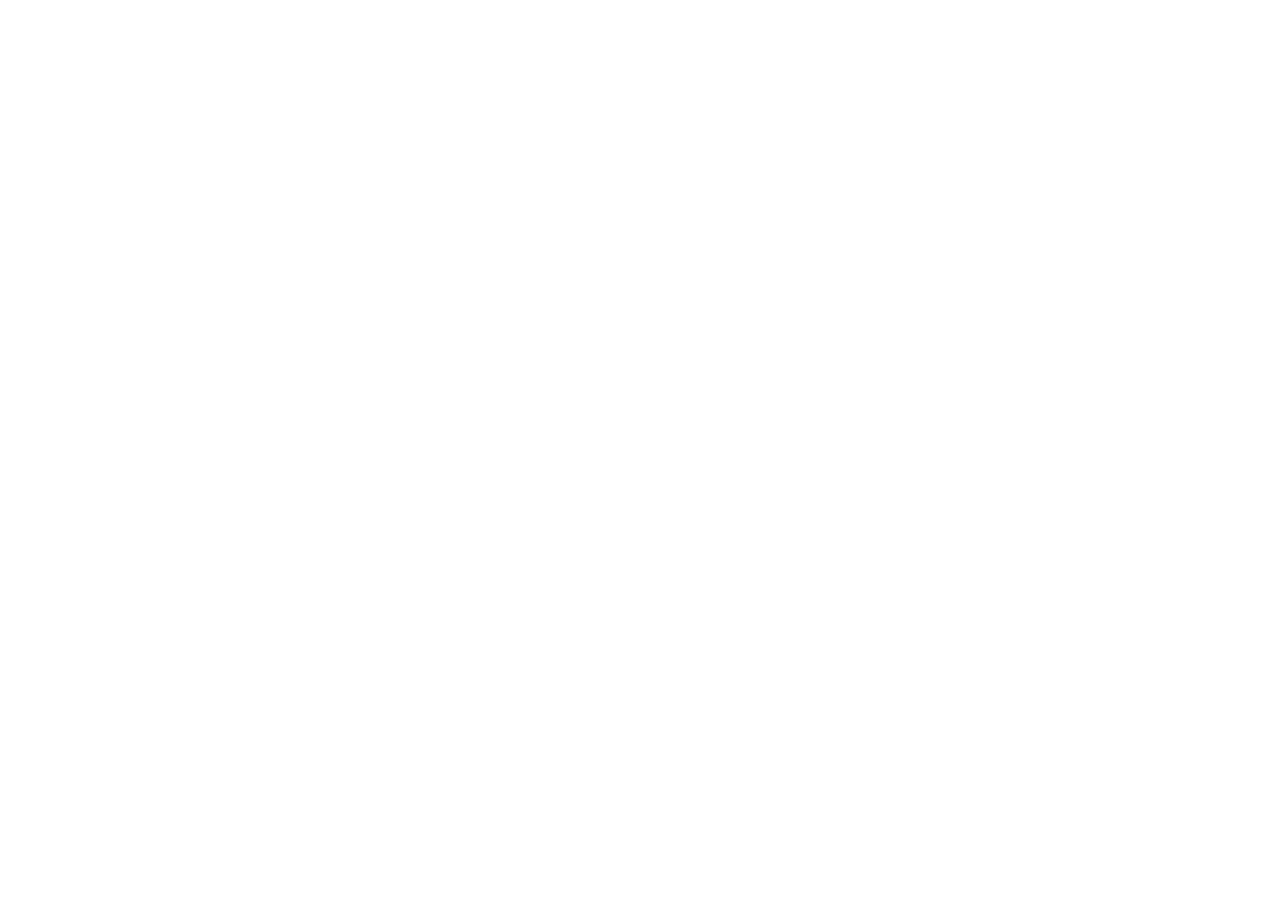
==== index.html @ 7644a07b "Faruq-Netflix First commit" ====
<!DOCTYPE html>
<html lang="en">
<head>
    <meta charset="UTF-8">
    <meta http-equiv="X-UA-Compatible" content="IE=edge">
    <meta name="viewport" content="width=device-width, initial-scale=1.0">
    <title>Streaming Service</title>
</head>
<body>
    <header></header>
    <main></main>
    <footer></footer>
</body>
</html>
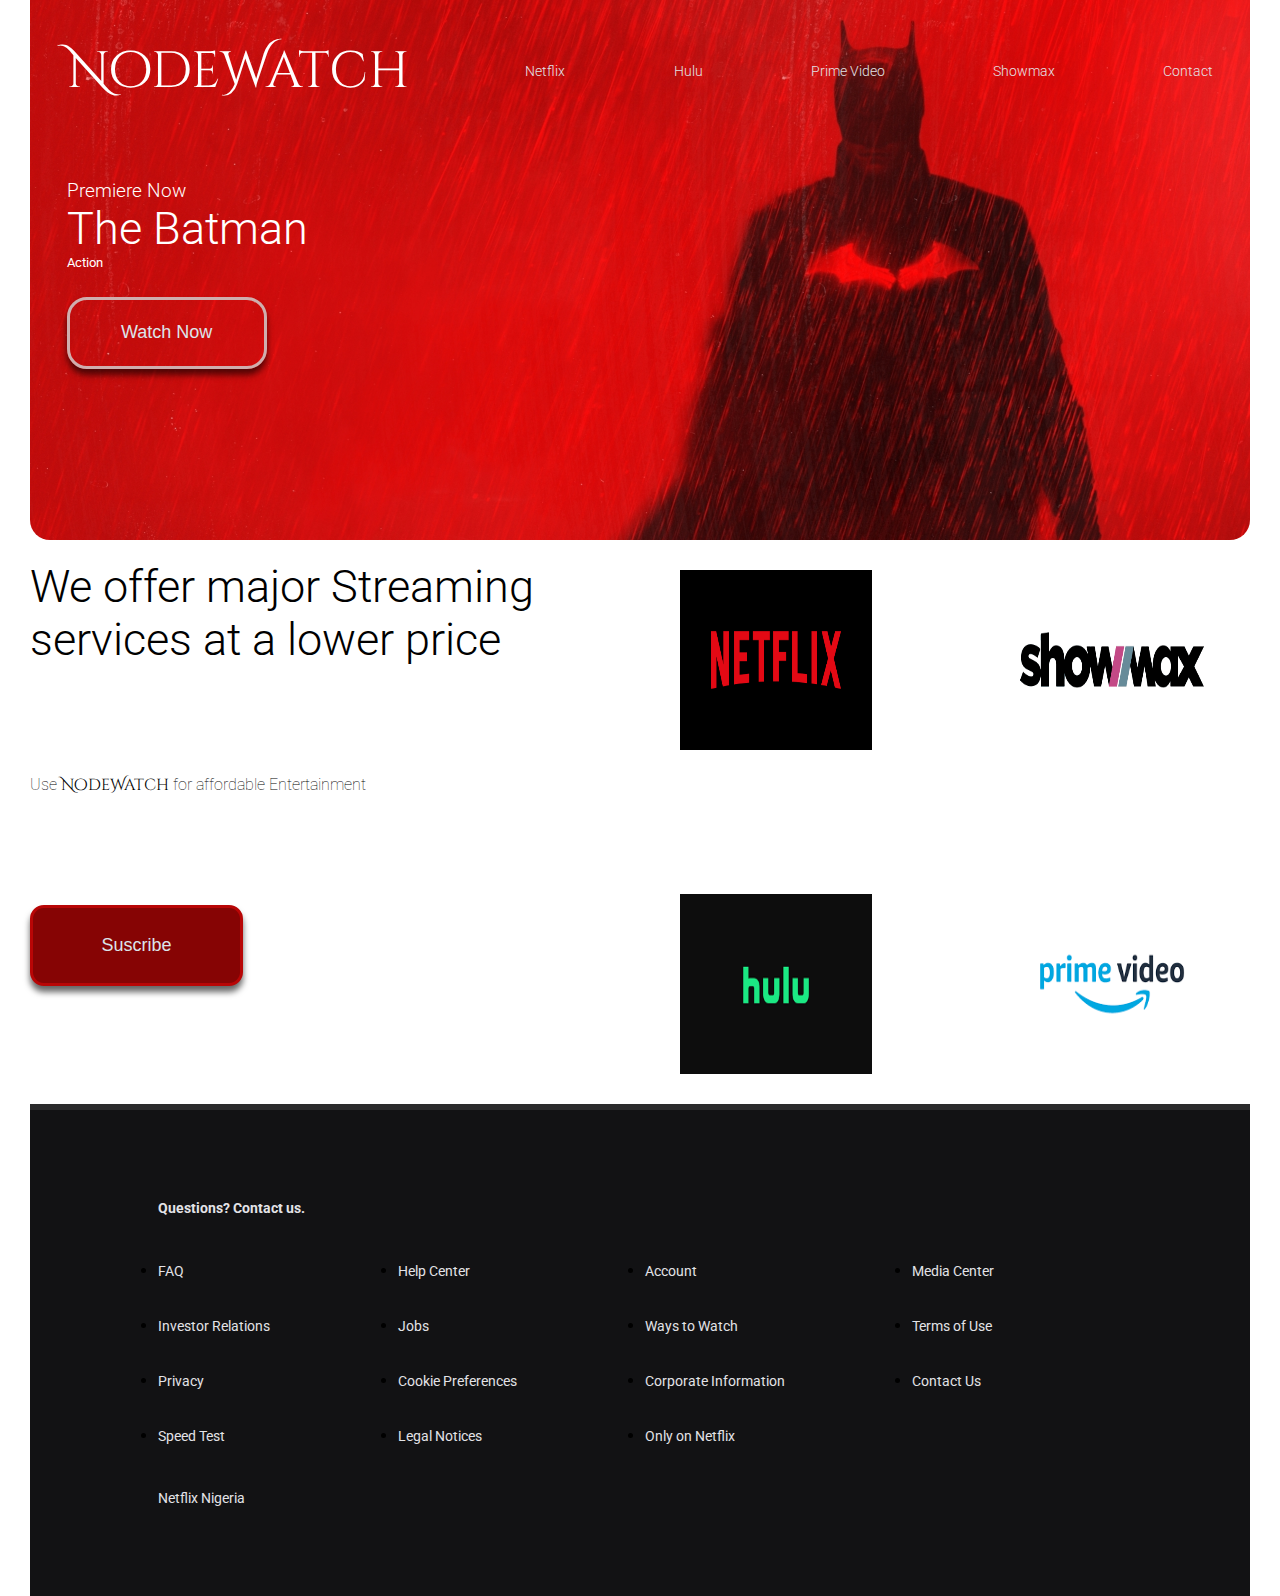
==== commit 3e545bd6: "test" ====
--- a/index.html
+++ b/index.html
@@ -4,11 +4,82 @@
     <meta charset="UTF-8">
     <meta http-equiv="X-UA-Compatible" content="IE=edge">
     <meta name="viewport" content="width=device-width, initial-scale=1.0">
-    <title>Streaming Service</title>
+    <link rel="preconnect" href="https://fonts.googleapis.com">
+    <link rel="preconnect" href="https://fonts.gstatic.com" crossorigin>
+    <link href="https://fonts.googleapis.com/css2?family=Cinzel+Decorative:wght@400;700&display=swap" rel="stylesheet">
+
+    <link rel="preconnect" href="https://fonts.googleapis.com">
+    <link rel="preconnect" href="https://fonts.gstatic.com" crossorigin>
+   <link href="https://fonts.googleapis.com/css2?family=Roboto:wght@100;300;700&display=swap" rel="stylesheet">
+    <link rel="stylesheet" href="mainstyle.css">
+    <title>Document</title>
 </head>
 <body>
-    <header></header>
-    <main></main>
-    <footer></footer>
+    <header>
+        <nav>
+            <div class="siteName">
+                <p>NodeWatch</p>
+            </div>
+            <div class="navItems">
+                <ul>
+                    <li> <a href=""> Netflix</a></li>
+                    <li><a href="">Hulu</a></li>
+                    <li><a href="">Prime Video</a></li>
+                    <li><a href="">Showmax</a></li>
+                    <li><a href="">Contact</a></li>
+                </ul>
+            </div>
+        </nav>
+        <div class="headerTexts">
+            <h2>Premiere Now</h2>
+            <h1>The Batman</h1>
+            <p>Action</p>
+            <button  class="headerButton">Watch Now</button>
+        </div>
+    </header>
+    <main>
+        <div class="about-div">
+            <h1>We offer major Streaming services at a lower price</h1>
+            <p>Use <span class="spanName">NodeWatch</span>  for affordable Entertainment </p>
+             <button class="suscribe-btn">Suscribe</button>
+        </div>
+        <div class="services-div">
+            <div class="services-img">
+                <a href="netflix.html"><img src="./images/0868dcacc7c50ca2c7d35b27be81e5a9.png" alt=""></a>
+            </div>
+            <div class="services-img">
+                <a href="showmax.html"><img src="./images/showmax-logo-vector.png" alt=""></a>
+            </div>
+            <div class="services-img">
+                <a href="hulu.html"><img src="./images/images.png" alt=""></a>
+            </div>
+            <div class="services-img">
+                <a href="amazon.html"><img src="./images/download.png" alt=""></a>
+            </div>
+
+        </div>
+    </main>
+
+    <footer>
+        <h5><a href="#">Questions? Contact us.</a></h5>
+        <ul>
+                <li><a href="#">FAQ</a></li>
+                <li><a href="#">Help Center</a></li>
+                <li><a href="#">Account</a></li>
+                <li><a href="#">Media Center</a></li>
+                <li><a href="#">Investor Relations</a></li>
+                <li><a href="#">Jobs</a></li>
+                <li><a href="#">Ways to Watch</a></li>
+                <li><a href="#">Terms of Use</a></li>
+                <li><a href="#">Privacy</a></li>
+                <li><a href="#">Cookie Preferences</a></li>
+                <li><a href="#">Corporate Information</a></li>
+                <li><a href="#">Contact Us</a></li>
+                <li><a href="#">Speed Test</a></li>
+                <li><a href="#">Legal Notices</a></li>
+                <li><a href="#">Only on Netflix</a></li>
+        </ul>
+        <p>Netflix Nigeria</p>
+    </footer>
 </body>
 </html>--- a/mainstyle.css
+++ b/mainstyle.css
@@ -0,0 +1,245 @@
+*{
+    margin: 0;
+    padding: 0;
+    box-sizing: border-box;
+    transition: .2s linear;
+}
+body{
+    font-family: 'roboto';
+    padding: 0 30px;
+}
+header{
+    background-image: url(./images/cropped-1920-1080-1185634.jpg);
+    background-size: 100vw;
+    background-repeat: no-repeat;
+    /* width: 100vw; */
+    height: 60vh;
+    color: white;
+    border-bottom-right-radius: 20px ;
+    border-bottom-left-radius: 20px;
+}
+.siteName{
+    font-family:  'Cinzel Decorative'; 
+    font-size: 4vw;
+}
+nav{
+    padding: 3%;
+    display: flex;
+    justify-content: space-between;
+    align-items: center;
+}
+.navItems{
+   
+    width: 60%;
+    display: flex;
+   
+}
+
+.navItems ul{
+    font-size: 1.2vw;
+    /* font-size: clamp(0.5rem, 5font-size: clamp(1rem, 10vw, 2rem); vw, 1rem);  */
+    font-weight: 300;
+    width: 100%;
+    display: flex;
+    text-decoration: none;
+    list-style: none; 
+    justify-content: space-between;
+}
+.headerTexts{
+    padding: 3% 3%;
+}
+.headerTexts h2{
+    font-size: 1.5vw;
+    font-weight: 300;
+}
+.headerTexts h1{
+    font-size: 3.5vw;
+    font-weight: 300;
+}
+.headerTexts p{
+    font-size: 1vw;
+}
+.headerButton{
+        margin-top: 3vh;
+        cursor: pointer;
+        border: 3px solid #cfaeae;
+        background-color: transparent;
+        height: 8vh;
+        width: 15.625vw;
+        border-radius: 20px;
+        color: #dce5eb;
+        font-size: 2vh;
+        box-shadow: 0 6px 6px rgba(0, 0, 0, 0.6);
+    
+}
+.headerButton:hover{
+    height:8.4vh ;
+    width: 16vw;
+}
+
+main{
+    display: flex;
+    /* justify-content: space-between; */
+    padding: 20px 0;
+    /* border: 1px solid red; */
+}
+.about-div{
+    /* border: 1px solid red; */
+    display: grid;
+    width: 50vw;
+}
+.about-div h1{
+    font-size: 3.5vw;
+    font-weight: 300;
+}
+.about-div p{
+    font: 2vw;
+    font-weight: 100;
+    padding: 10px 0;
+}
+.spanName{
+    font-family:'Cinzel Decorative' ;
+}
+.suscribe-btn{
+    cursor: pointer;
+    border: 3px solid #b80606;
+    background-color:rgb(134, 4, 4) ;
+    height: 9vh;
+    width: 16.625vw;
+    border-radius: 14px;
+    color: #dce5eb;
+    font-size: 2vh;
+    box-shadow: 0 6px 6px rgba(0, 0, 0, 0.6);
+}
+.suscribe-btn:hover{
+    height: 9.5vh;
+    width: 17vw;
+}
+
+.services-div{
+    display: grid;
+    padding: 10px 10px;
+    grid-template-columns: repeat(2,auto);
+    grid-gap: 16vh;
+}
+
+.services-img{
+    height: 20vh;
+    width: 15vw;
+}
+
+img{
+   height:100% ; 
+   width: 100%;
+}
+
+.services-img:hover{
+    height: 20.5vh;
+    width: 15.5vw;
+}
+
+
+
+footer{
+    background-color: rgb(18, 18, 20);
+    border-top: 0.7vh solid rgb(42, 42, 43);
+    padding: 10vh 10vw;
+    display: grid;
+    row-gap: 5vh;
+}
+
+footer ul{
+    display: grid;
+    grid-template-columns: auto auto auto auto;
+    row-gap: 4vh;
+}
+
+a, footer p{
+    text-decoration: none;
+    color: rgb(227, 227, 231);
+    font-size: max(1.1vw, 12px);
+    z-index: 2;
+
+}
+
+footer a:hover{
+    border-bottom: 1px solid rgb(78, 75, 75);
+}
+
+.navItems ul li a:hover{
+    font-size: 1.3vw;
+
+}
+@media screen and (max-width:700px) {
+    .navItems ul li a{
+        font-size: max(12px,1.3vw);
+    /* font-size: 1.2vw; */
+}
+    body{
+        padding: 0;
+    }
+    header{
+        height: 30vh;
+    }
+    .headerTexts{
+        padding: 8% 3%;
+    }
+    .headerButton{
+        margin-top: 3vh;
+        cursor: pointer;
+        border: 3px solid #cfaeae;
+        background-color: transparent;
+        height: 3vh;
+        width: 28.625vw;
+        border-radius: 20px;
+        color: #dce5eb;
+        font-size: 1.5vh;
+        box-shadow: 0 6px 6px rgba(0, 0, 0, 0.6);
+    
+}
+.headerButton:hover{
+    height:3.4vh ;
+    width: 29vw;
+}
+
+.navItems ul :hover{
+    font-size: 1.1vw;
+
+}
+
+main{
+    display: flex;
+    flex-direction: column;
+    /* justify-content: space-between; */
+    /* border: 1px solid red; */
+    text-align: center;
+
+}
+.about-div{
+    /* border: 1px solid red; */
+    display: grid;
+    width: 70vw;
+    margin: auto;
+}
+.about-div h1{
+    font-size: 5.5vw;
+    font-weight: 300;
+}
+.about-div p{
+    font: 3vw;
+    font-weight: 100;
+}
+.suscribe-btn{
+    height: 6vh;
+    width: 26.625vw;
+    margin: auto;
+}
+.suscribe-btn:hover{
+    height: 6.5vh;
+    width: 26.9vw;
+}
+.services-img{
+    height: 100%;
+    width: 100%;
+}
+}